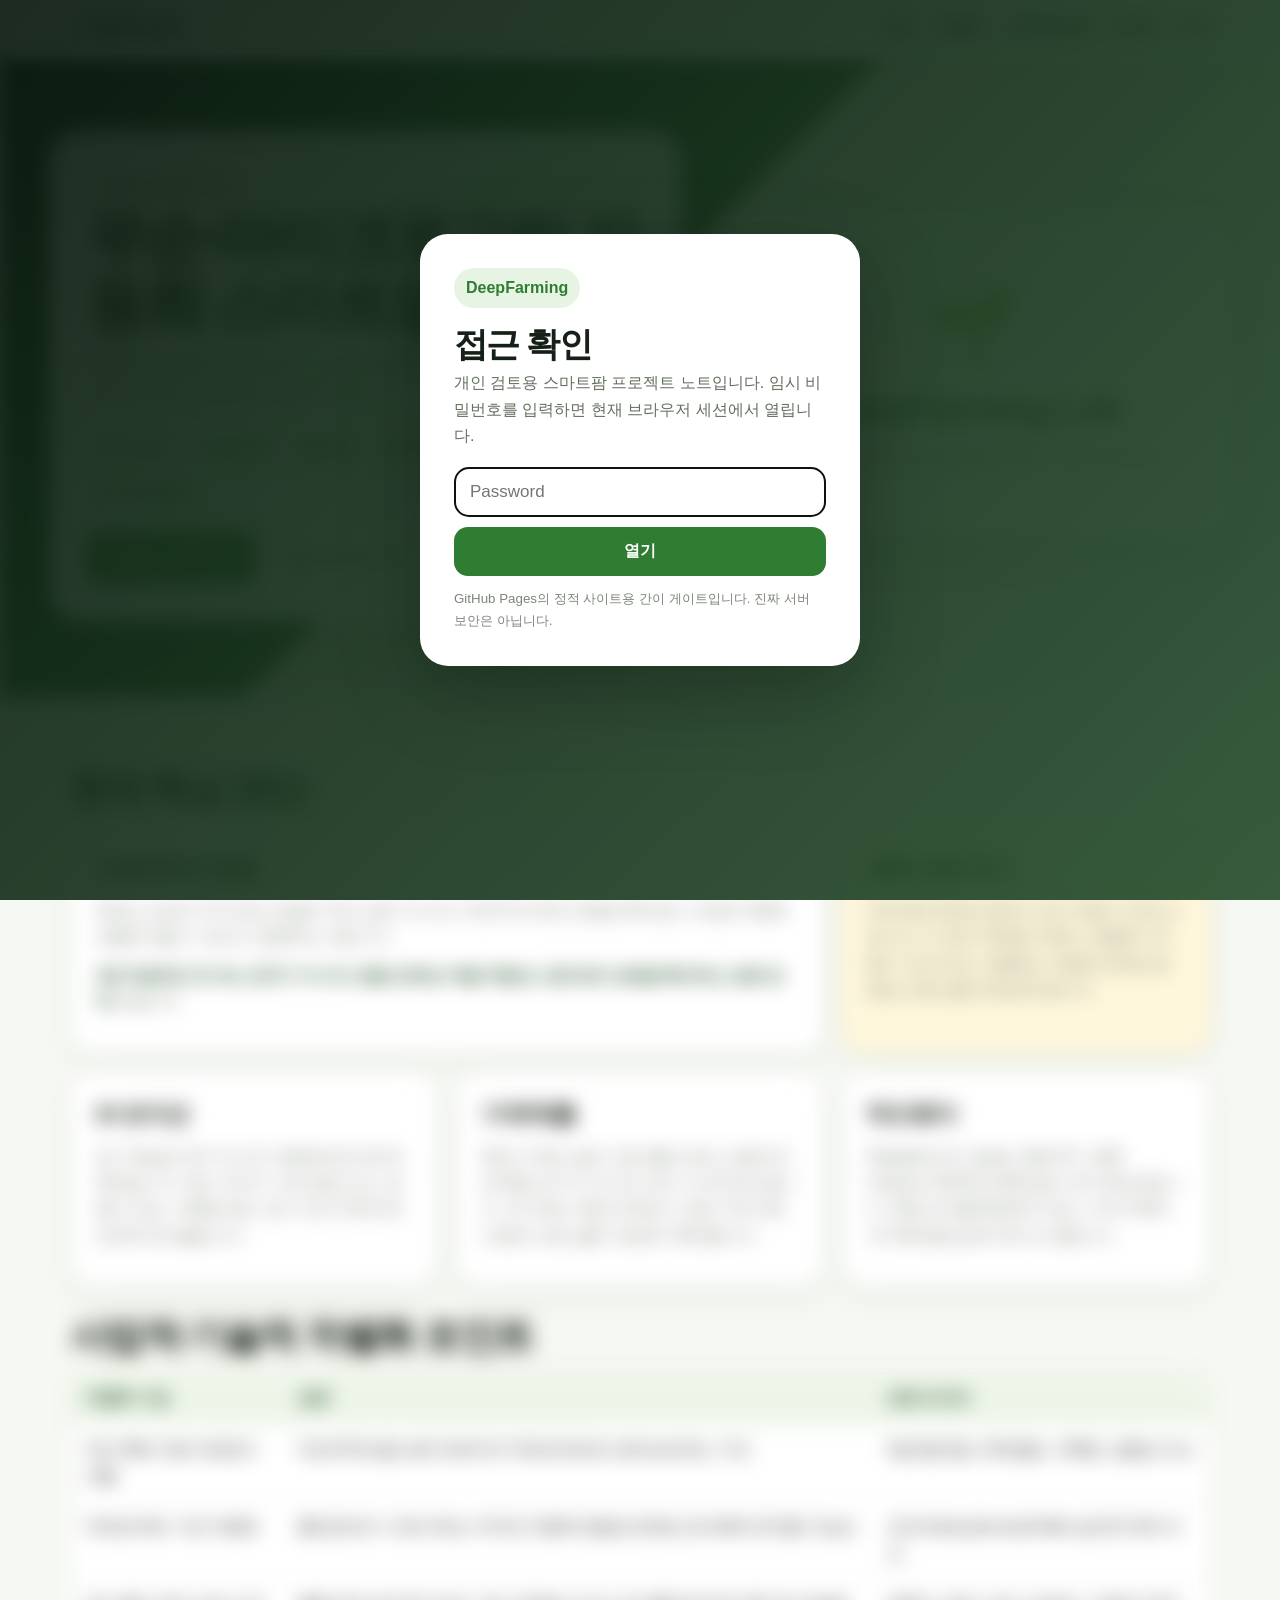
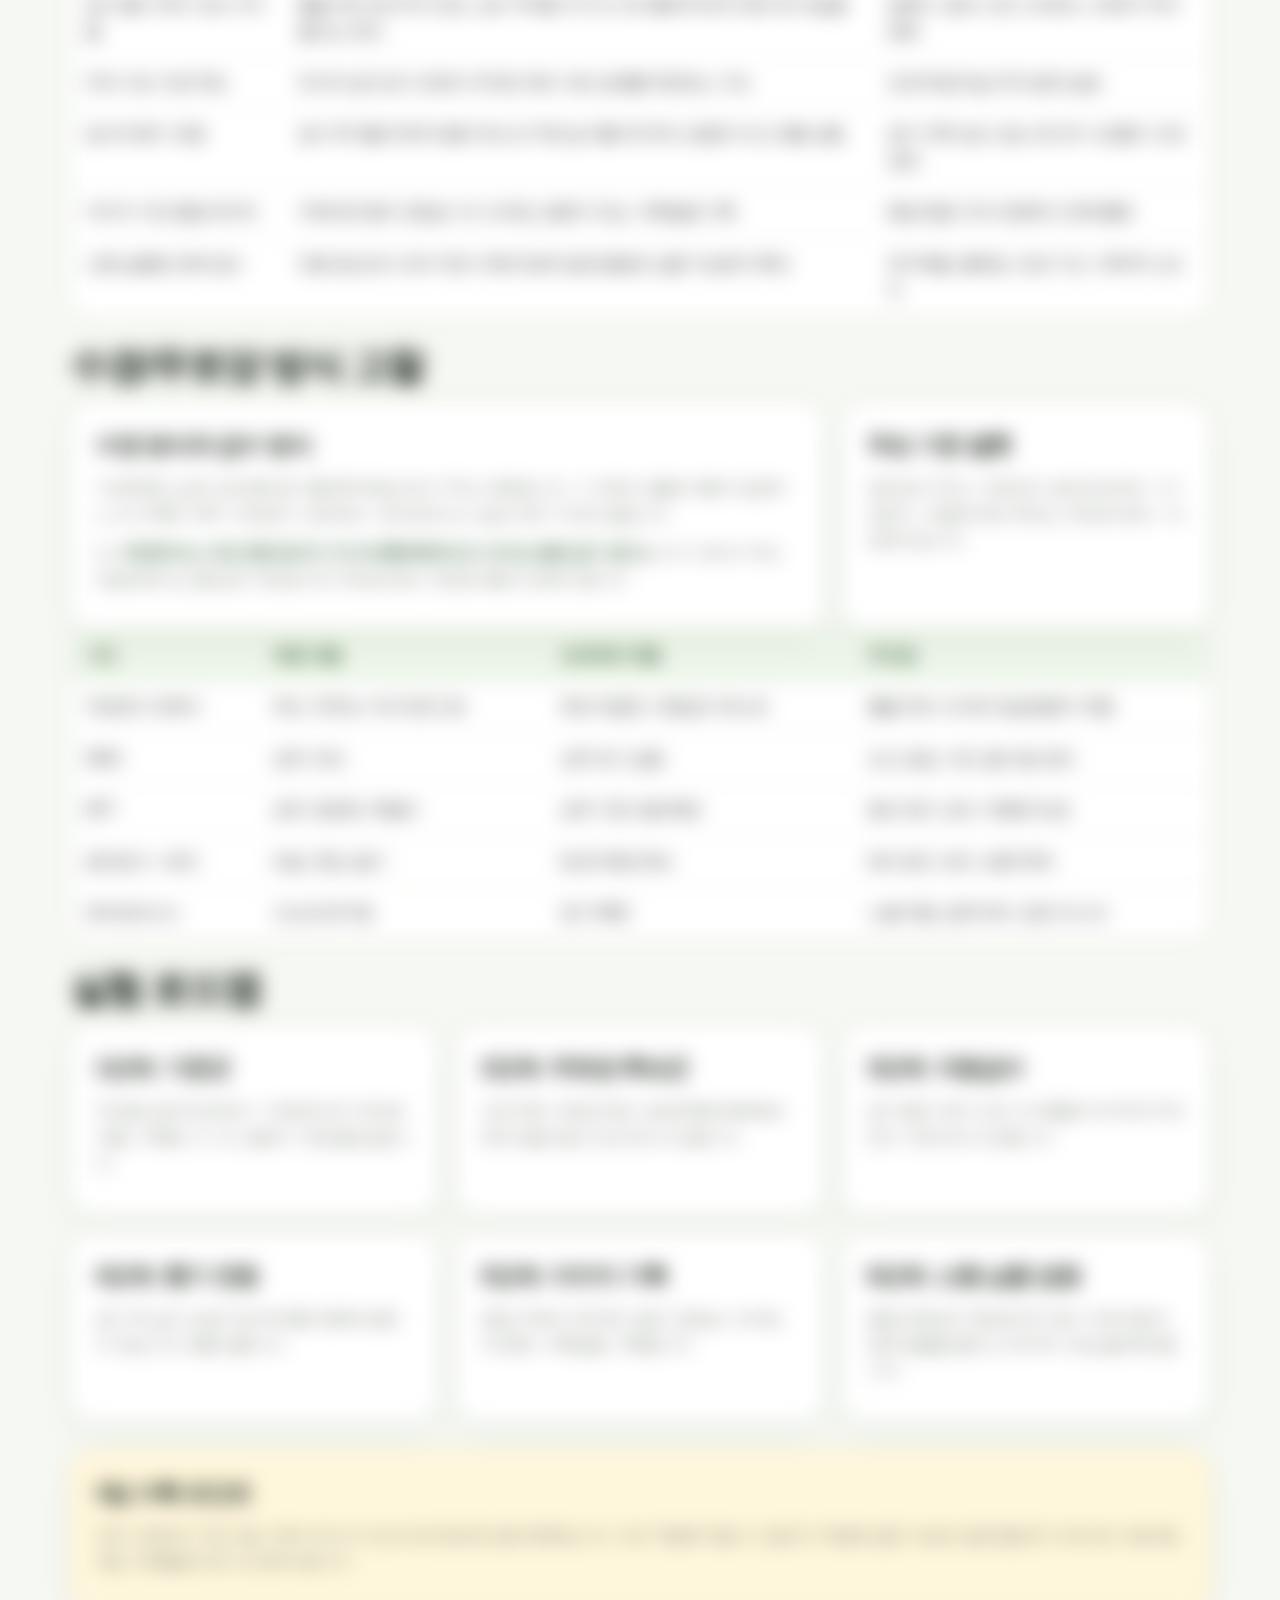
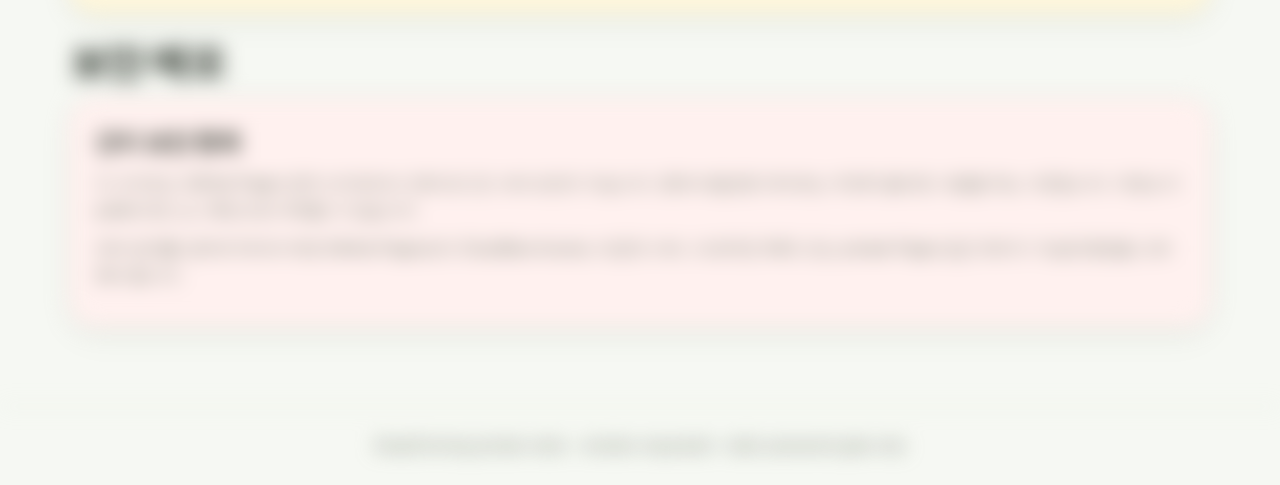
==== index.html @ 8fae346e "Add password protected DeepFarming landing page" ====
<!doctype html>
<html lang="ko">
<head>
  <meta charset="utf-8" />
  <meta name="viewport" content="width=device-width, initial-scale=1" />
  <meta name="robots" content="noindex,nofollow,noarchive" />
  <title>DeepFarming Lab Notes</title>
  <link rel="stylesheet" href="style.css" />
  <script defer src="auth.js"></script>
</head>
<body>
<header>
  <nav class="nav">
    <a class="brand" href="#top">DeepFarming</a>
    <div>
      <a href="#decision">판단</a>
      <a href="#differentiation">차별화</a>
      <a href="#hydroponics">수경/무토양</a>
      <a href="#roadmap">로드맵</a>
      <a href="#security">보안</a>
    </div>
  </nav>
</header>
<section id="top" class="hero">
  <div class="hero-inner">
    <div class="panel">
      <div class="badge">Private working notes</div>
      <h1>무순·마이크로그린 자동화 스마트팜 노트</h1>
      <p class="lead">재배법 자체보다, 반복 생산 가능한 자동화 모듈을 만들 수 있는지 검토하는 개인 프로젝트 정리본입니다.</p>
      <div class="badges">
        <span class="badge">무순 파일럿</span>
        <span class="badge">무토양 매트</span>
        <span class="badge">저면관수</span>
        <span class="badge">센서 기반 자동화</span>
        <span class="badge">AI는 단계적 적용</span>
        <span class="badge">소형 납품 검증</span>
      </div>
      <div class="btn-row">
        <a class="btn" href="#differentiation">차별화 포인트 보기</a>
        <a class="btn secondary" href="#roadmap">실험 로드맵 보기</a>
      </div>
    </div>
    <div class="hero-visual">
      <div>
        <div class="icon">🌱</div>
        <h2>DeepFarming Lab</h2>
        <p>무순 · 마이크로그린 · 자동급수 · 환기 · 이미지 데이터</p>
      </div>
    </div>
  </div>
</section>
<main>
  <section id="decision" class="section">
    <h2>현재 핵심 판단</h2>
    <div class="grid">
      <div class="card wide"><h3>프로젝트의 본질</h3><p>목표는 단순히 마이크로그린을 키우는 법이 아니라, 무순/마이크로그린을 반복 생산 가능한 자동화 모듈로 만들 수 있는지 검증하는 것입니다.</p><p><strong>1평 파일럿은 돈 버는 장치가 아니라, 품질 반복성·작물 적합성·소형 판로 반응을 확인하는 검증 장치</strong>로 봅니다.</p></div>
      <div class="card note"><h3>재배 쉬움 착시</h3><p>YouTube Shorts 등에서 무순 재배가 쉬워 보입니다. 이 경우 재배법 자체는 차별화가 약할 수 있으므로, 차별화는 자동화·반복성·청결성·소형 납품 안정성에 둡니다.</p></div>
      <div class="card"><h3>AI 포지션</h3><p>초기 핵심은 AI가 아니라 자동제어와 데이터 축적입니다. AI는 이미지 기반 생장 비교, 곰팡이 의심, 수확일 판단, 장기 조건 추천으로 단계적으로 붙입니다.</p></div>
      <div class="card"><h3>가격/매출</h3><p>현재 가격은 실제 시장가를 모르는 상태이므로 확정 단가가 아니라 러프 시나리오로 둡니다. 초기에는 대량 도매보다 소형 가게·카페·식당에 소량 납품 가능한지 확인합니다.</p></div>
      <div class="card"><h3>하드웨어</h3><p>Raspberry Pi, Jetson, Mini PC, USB Camera, ESP32-CAM 등은 아직 후보군입니다. 특정 보드를 확정하지 않고 가격·카메라·AI 추론 필요성에 따라 비교합니다.</p></div>
    </div>
  </section>

  <section id="differentiation" class="section">
    <h2>사업적·기술적 차별화 포인트</h2>
    <table class="table">
      <thead><tr><th>차별화 가설</th><th>설명</th><th>검증 포인트</th></tr></thead>
      <tbody>
        <tr><td>무순 특화 자동 저면관수 모듈</td><td>무순/적무순을 표준 트레이와 무토양 매트로 반복 생산하는 구조.</td><td>4일·6일·8일 수확 품질, 수확량, 상품성 비교</td></tr>
        <tr><td>무토양 매트 기반 자동화</td><td>흙/상토보다 수분 버퍼는 작지만 자동화·청결성·반복성·센서화에 유리할 가능성.</td><td>코코·hemp·jute·wood fiber·실리콘 매트 비교</td></tr>
        <tr><td>급수-흡수-배수-건조 사이클</td><td>물을 계속 담가두지 않고, 급수 후 흡수시키고 잔수를 배수한 뒤 환기로 과습을 줄이는 제어.</td><td>곰팡이, 냄새, 건조 스트레스, 트레이 무게 변화</td></tr>
        <tr><td>무게 기반 수분 추정</td><td>타이머 급수보다 트레이 무게로 매트 수분 상태를 추정하는 구조.</td><td>건조/적정/과습 무게 범위 설정</td></tr>
        <tr><td>급수와 환기 연동</td><td>급수 후 팬을 약하게 돌려 캐노피 주변 습기를 제거하고 곰팡이 리스크를 낮춤.</td><td>급수 직후 습도 상승, 팬 세기, 잎/줄기 건조 상태</td></tr>
        <tr><td>이미지 기반 품질 데이터</td><td>카메라로 발아 균일성, 색, 쓰러짐, 곰팡이 의심, 수확일을 기록.</td><td>동일 앵글·거리·조명에서 반복 촬영</td></tr>
        <tr><td>소형 납품용 반복 생산</td><td>대량 생산보다 먼저 작은 카페/식당에 일정 품질로 납품 가능한지 확인.</td><td>재구매율, 클레임, 보관 기간, 수확 후 신선도</td></tr>
      </tbody>
    </table>
  </section>

  <section id="hydroponics" class="section">
    <h2>수경/무토양 방식 고찰</h2>
    <div class="grid">
      <div class="card wide"><h3>수경 방식과 급수 방식</h3><p>수경재배는 넓게 보면 흙 없이 물/양액 중심으로 키우는 재배입니다. 그 안에서 물을 어떻게 공급하느냐가 DWC, NFT, 저면관수, 점적관수, 에어로포닉스 같은 세부 구조로 갈립니다.</p><p>단, <strong>저면관수는 수경 전용 방식이 아니라 흙재배에서도 쓰이는 범용 급수 방식</strong>입니다. 따라서 무순 파일럿에서는 흙/상토 저면관수와 무토양 매트 저면관수를 비교해야 합니다.</p></div>
      <div class="card"><h3>무순 기준 결론</h3><p>당장 잘 키우는 기준군은 상토/코코피트 + 저면관수, 자동화 목표 후보는 무토양 매트 + 저면관수입니다.</p></div>
    </div>
    <table class="table">
      <thead><tr><th>구조</th><th>적합 작물</th><th>프로젝트 역할</th><th>주의점</th></tr></thead>
      <tbody>
        <tr><td>저면관수 트레이</td><td>무순, 적무순, 마이크로그린</td><td>최초 파일럿, 자동급수 테스트</td><td>물을 계속 고이면 과습/곰팡이 위험</td></tr>
        <tr><td>DWC</td><td>상추, 허브</td><td>상추 초기 실험</td><td>산소 공급, 수온, 물 오염 관리</td></tr>
        <tr><td>NFT</td><td>상추, 청경채, 루꼴라</td><td>상추 기준 모델 확장</td><td>펌프 정지, 경사, 막힘에 민감</td></tr>
        <tr><td>점적관수 + 배지</td><td>바질, 깻잎, 딸기</td><td>2단계 확장 후보</td><td>배지 원가, 배수, 염류 축적</td></tr>
        <tr><td>에어로포닉스</td><td>고난도/연구용</td><td>장기 R&D</td><td>노즐 막힘, 압력 제어, 정전 리스크</td></tr>
      </tbody>
    </table>
  </section>

  <section id="roadmap" class="section">
    <h2>실험 로드맵</h2>
    <div class="grid">
      <div class="card"><h3>1단계: 기준군</h3><p>무순을 상토/코코피트 + 저면관수로 키워 발아율, 수확량, 키, 맛, 곰팡이 기준값을 잡습니다.</p></div>
      <div class="card"><h3>2단계: 무토양 후보군</h3><p>코코 매트, hemp 매트, wood fiber/cellulose 매트 등을 같은 조건으로 비교합니다.</p></div>
      <div class="card"><h3>3단계: 자동급수</h3><p>급수-흡수-배수-건조 사이클을 타이머와 무게 센서 기준으로 비교합니다.</p></div>
      <div class="card"><h3>4단계: 환기 연동</h3><p>급수 후 습도 상승과 팬 제어를 연동해 곰팡이·과습 리스크를 낮춥니다.</p></div>
      <div class="card"><h3>5단계: 이미지 기록</h3><p>동일 카메라 위치에서 발아 균일성, 쓰러짐, 색 변화, 수확일을 기록합니다.</p></div>
      <div class="card"><h3>6단계: 소형 납품 검증</h3><p>품질 반복성이 확보된 후 작은 가게/카페/식당에 샘플을 돌리고 재구매 가능성을 확인합니다.</p></div>
    </div>
    <div class="card note section"><h3>4일 수확 포인트</h3><p>외부 사례에서 무순 4일 수확 이야기가 있으므로 중요한 검증 항목입니다. 다만 “4일째 먹을 수 있음”과 “4일째 납품 가능한 상품 품질”은 다르므로, 4일·6일·8일 수확물을 따로 비교해야 합니다.</p></div>
  </section>

  <section id="security" class="section">
    <h2>보안 메모</h2>
    <div class="card danger"><h3>간이 보안 한계</h3><p>이 사이트는 GitHub Pages 정적 사이트라서 진짜 로그인 서버 보안이 아닙니다. 현재 비밀번호 게이트는 우연히 들어온 사람을 막는 수준입니다. 저장소가 public이면 소스 확인으로 우회할 수 있습니다.</p><p>외부 공개를 강하게 막아야 하면 GitHub Pages보다 Cloudflare Access, 비공개 서버, 사내/개인 NAS, 또는 private Pages 접근 제어가 가능한 환경을 고려해야 합니다.</p></div>
  </section>
</main>
<footer>DeepFarming private notes · noindex requested · static password gate only</footer>
</body>
</html>
---- style.css ----
:root{--bg:#f6f8f3;--ink:#172017;--muted:#667264;--green:#2f7d32;--green2:#e8f4e3;--line:#dbe7d7;--card:#fff;--shadow:0 18px 48px rgba(20,45,20,.12)}*{box-sizing:border-box}html{scroll-behavior:smooth}body{margin:0;font-family:-apple-system,BlinkMacSystemFont,'Segoe UI',Roboto,'Noto Sans KR',Arial,sans-serif;background:var(--bg);color:var(--ink);line-height:1.65}.locked body>*:not(.gate){filter:blur(10px);pointer-events:none;user-select:none}.gate{position:fixed;inset:0;z-index:9999;display:grid;place-items:center;background:linear-gradient(135deg,rgba(10,25,15,.92),rgba(38,77,45,.92));padding:24px}.gate-card{width:min(440px,100%);background:white;border-radius:28px;padding:34px;box-shadow:0 24px 80px rgba(0,0,0,.28)}.gate-badge{display:inline-block;background:#e8f4e3;color:#2f7d32;font-weight:900;border-radius:999px;padding:7px 12px}.gate h1{margin:18px 0 8px;font-size:34px;letter-spacing:-.05em}.gate p{color:#63705f;margin:0 0 18px}.gate input{width:100%;border:1px solid #cad8c5;border-radius:14px;padding:14px 15px;font-size:17px}.gate button{width:100%;margin-top:10px;border:0;border-radius:14px;padding:14px 16px;background:#2f7d32;color:#fff;font-weight:900;font-size:16px}.gate small{display:block;color:#7b8678;margin-top:12px}header{position:sticky;top:0;background:rgba(246,248,243,.92);backdrop-filter:blur(14px);border-bottom:1px solid var(--line);z-index:10}.nav{max-width:1180px;margin:0 auto;display:flex;align-items:center;justify-content:space-between;padding:14px 20px}.brand{font-weight:950;letter-spacing:-.04em}.nav a{color:var(--ink);text-decoration:none;font-weight:800;margin-left:16px}.hero{padding:76px 20px;background:linear-gradient(135deg,#102417,#24512d 46%,#e7f1dc 46%,#f6f8f3);}.hero-inner{max-width:1180px;margin:0 auto;display:grid;grid-template-columns:1.1fr .9fr;gap:32px;align-items:center}.panel{background:rgba(255,255,255,.95);border:1px solid rgba(255,255,255,.7);border-radius:30px;padding:36px;box-shadow:var(--shadow)}h1{font-size:clamp(34px,5vw,62px);line-height:1.06;letter-spacing:-.06em;margin:0 0 14px}h2{font-size:clamp(26px,3vw,40px);letter-spacing:-.045em;line-height:1.15;margin:0 0 14px}h3{font-size:23px;letter-spacing:-.035em;margin:0 0 10px}p{margin:0 0 12px;color:var(--muted)}.lead{font-size:18px}.badges{display:flex;flex-wrap:wrap;gap:8px;margin-top:18px}.badge{background:#eef6ea;border:1px solid var(--line);border-radius:999px;padding:7px 11px;color:#315b36;font-weight:900;font-size:13px}.hero-visual{min-height:320px;border-radius:30px;border:8px solid rgba(255,255,255,.72);box-shadow:var(--shadow);background:linear-gradient(135deg,#edf7ea,#fff);display:grid;place-items:center;text-align:center;color:#315b36;padding:30px}.hero-visual .icon{font-size:72px}.btn-row{display:flex;gap:10px;flex-wrap:wrap;margin-top:20px}.btn{display:inline-flex;align-items:center;justify-content:center;background:#2f7d32;color:#fff;text-decoration:none;border-radius:14px;padding:12px 16px;font-weight:900}.btn.secondary{background:#fff;color:#2f7d32;border:1px solid #bad2b3}main{max-width:1180px;margin:0 auto;padding:42px 20px 80px}.grid{display:grid;grid-template-columns:repeat(3,minmax(0,1fr));gap:18px}.card{background:var(--card);border:1px solid var(--line);border-radius:24px;padding:24px;box-shadow:0 10px 28px rgba(20,45,20,.06)}.card strong{color:#315b36}.wide{grid-column:span 2}.note{background:#fff7dc;border-color:#ecd585}.danger{background:#fff1ef;border-color:#efcac5}.section{margin-top:28px}.table{width:100%;border-collapse:separate;border-spacing:0;overflow:hidden;border-radius:18px;border:1px solid var(--line);background:white}.table th,.table td{padding:12px 14px;border-bottom:1px solid var(--line);vertical-align:top;text-align:left}.table th{background:#edf5e9;color:#315b36}.table tr:last-child td{border-bottom:0}footer{border-top:1px solid var(--line);padding:26px 20px;text-align:center;color:#778173}@media(max-width:850px){.hero-inner,.grid{grid-template-columns:1fr}.wide{grid-column:auto}.nav{align-items:flex-start;gap:8px;flex-direction:column}.nav a{margin:0 12px 0 0}.hero{padding:40px 16px}.panel{padding:24px}}
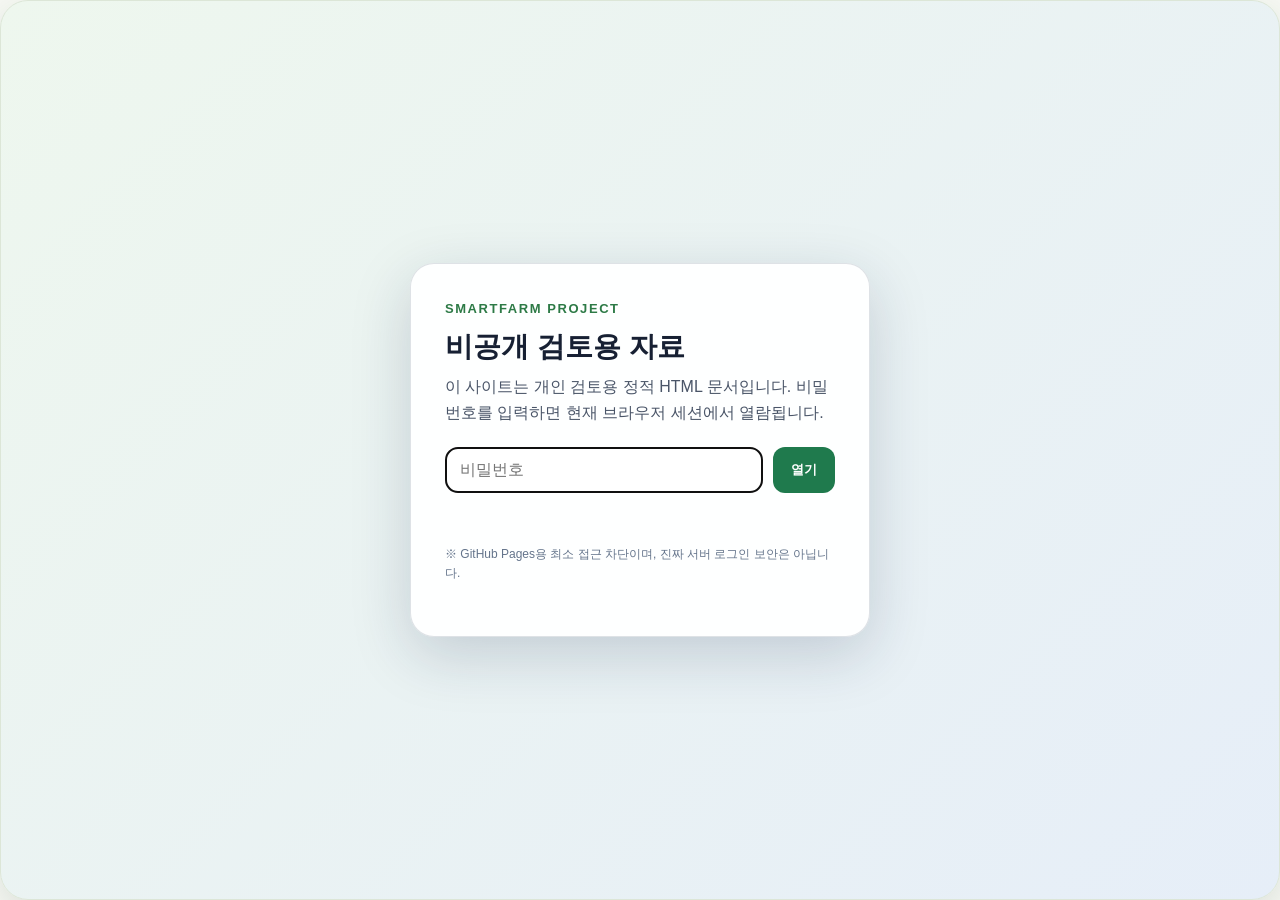
==== commit e0750bce: "Restore original multipage index" ====
--- a/index.html
+++ b/index.html
@@ -1,118 +1,67 @@
-<!doctype html>
+<!DOCTYPE html>
+
 <html lang="ko">
 <head>
-  <meta charset="utf-8" />
-  <meta name="viewport" content="width=device-width, initial-scale=1" />
-  <meta name="robots" content="noindex,nofollow,noarchive" />
-  <title>DeepFarming Lab Notes</title>
-  <link rel="stylesheet" href="style.css" />
-  <script defer src="auth.js"></script>
+<meta charset="utf-8"/>
+<meta content="width=device-width, initial-scale=1" name="viewport"/>
+<title>홈 · 스마트팜 시스템 개발 프로젝트</title>
+<link href="style.css" rel="stylesheet"/>
+
+<meta name="robots" content="noindex,nofollow,noarchive,noimageindex"/>
+<meta name="googlebot" content="noindex,nofollow,noarchive,noimageindex"/>
+<script>document.documentElement.setAttribute('data-auth-pending','1');</script>
+<style>
+html[data-auth-pending="1"] body > :not(#authGate){display:none!important;}
+#authGate{min-height:100vh;display:flex;align-items:center;justify-content:center;padding:24px;background:linear-gradient(135deg,#eef7ee,#e6eef8);font-family:-apple-system,BlinkMacSystemFont,"Segoe UI",sans-serif;color:#172033;}
+#authGate .auth-panel{width:min(460px,100%);background:rgba(255,255,255,.94);border:1px solid rgba(30,50,80,.14);border-radius:24px;box-shadow:0 18px 60px rgba(20,40,70,.18);padding:34px;}
+#authGate .auth-kicker{font-size:13px;font-weight:800;letter-spacing:.12em;text-transform:uppercase;color:#2d7a46;margin-bottom:10px;}
+#authGate h1{font-size:28px;line-height:1.25;margin:0 0 10px;}
+#authGate p{line-height:1.65;margin:0 0 18px;color:#4a5568;}
+#authGate form{display:flex;gap:10px;margin:20px 0 10px;}
+#authGate input{flex:1;min-width:0;padding:13px 14px;border-radius:12px;border:1px solid #cbd5e1;font-size:16px;}
+#authGate button{padding:13px 18px;border:0;border-radius:12px;background:#1f7a4d;color:white;font-weight:800;cursor:pointer;}
+#authGate .auth-message{min-height:24px;color:#b42318;font-weight:700;margin:6px 0 0;}
+#authGate .auth-note{font-size:12px;color:#64748b;margin-top:18px;}
+@media(max-width:520px){#authGate form{flex-direction:column;}#authGate .auth-panel{padding:26px 20px;}}
+</style>
+<script defer src="auth.js"></script>
 </head>
 <body>
-<header>
-  <nav class="nav">
-    <a class="brand" href="#top">DeepFarming</a>
-    <div>
-      <a href="#decision">판단</a>
-      <a href="#differentiation">차별화</a>
-      <a href="#hydroponics">수경/무토양</a>
-      <a href="#roadmap">로드맵</a>
-      <a href="#security">보안</a>
-    </div>
-  </nav>
-</header>
-<section id="top" class="hero">
-  <div class="hero-inner">
-    <div class="panel">
-      <div class="badge">Private working notes</div>
-      <h1>무순·마이크로그린 자동화 스마트팜 노트</h1>
-      <p class="lead">재배법 자체보다, 반복 생산 가능한 자동화 모듈을 만들 수 있는지 검토하는 개인 프로젝트 정리본입니다.</p>
-      <div class="badges">
-        <span class="badge">무순 파일럿</span>
-        <span class="badge">무토양 매트</span>
-        <span class="badge">저면관수</span>
-        <span class="badge">센서 기반 자동화</span>
-        <span class="badge">AI는 단계적 적용</span>
-        <span class="badge">소형 납품 검증</span>
-      </div>
-      <div class="btn-row">
-        <a class="btn" href="#differentiation">차별화 포인트 보기</a>
-        <a class="btn secondary" href="#roadmap">실험 로드맵 보기</a>
-      </div>
-    </div>
-    <div class="hero-visual">
-      <div>
-        <div class="icon">🌱</div>
-        <h2>DeepFarming Lab</h2>
-        <p>무순 · 마이크로그린 · 자동급수 · 환기 · 이미지 데이터</p>
-      </div>
+<header class="site-header"><nav class="nav-inner"><a class="brand" href="index.html"><span>Smartfarm</span> Project</a><a class="nav-link" href="overview.html">프로젝트 개요</a><a class="nav-link" href="decision.html">AI 필요성/사업 판단</a><a class="nav-link" href="differentiation.html">차별화 포인트</a><a class="nav-link" href="methods.html">스마트팜 농법 카테고리</a><a class="nav-link" href="hydroponics.html">수경재배 전략</a><a class="nav-link" href="crops.html">작물 카테고리 DB</a><a class="nav-link" href="hardware.html">하드웨어 카테고리 DB</a><a class="nav-link" href="data-ai.html">데이터/AI 전략</a><a class="nav-link" href="roadmap.html">실행 로드맵</a><a class="nav-link" href="cautions.html">상충·주의 포인트</a><a class="nav-link" href="archive.html">상세 아카이브</a></nav></header>
+<div class="hero">
+<div class="hero-card">
+<div class="kicker">Static Multi-page Web Archive</div>
+<h1>1인 부업형 수경 스마트팜 시스템 개발</h1>
+<p class="lead">기존 PPT 내용을 한 페이지에 길게 쌓지 않고, 카테고리별 페이지로 나눈 웹페이지 버전. 이번 업데이트에서는 AI 필요성/사업 판단에 더해, 가격/판로·하드웨어 후보·수경 적합성 표현을 현실화했고, 무순/마이크로그린 자동화의 사업적·기술적 차별화 포인트를 별도 항목으로 분리했다.</p>
+<div class="badges"><span class="badge">자료 축약 최소화</span><span class="badge">카테고리별 분리</span><span class="badge">상세 아카이브 보존</span><span class="badge">작물·하드웨어 DB 확장 가능</span><span class="badge">AI 필요성 판단 추가</span><span class="badge">가격/판로 러프 가정</span><span class="badge">하드웨어 후보 미확정</span><span class="badge">무순 자동화 차별화</span></div>
+<div class="btn-row" style="margin-top:22px"><a class="btn" href="overview.html">프로젝트 개요부터 보기</a><a class="btn secondary" href="archive.html">상세 아카이브 보기</a></div>
+</div>
+<div class="hero-placeholder" aria-label="스마트팜 프로젝트 이미지 대체 영역">
+  <div class="hero-placeholder-icon">🌱</div>
+  <strong>DeepFarming Lab Notes</strong>
+  <span>무순 · 마이크로그린 · 자동화 설계</span>
+</div>
+</div>
+<main>
+<div class="page-title">
+<div class="kicker">Category Index</div>
+<h1>카테고리별로 나눠 보는 스마트팜 프로젝트</h1>
+<p>홈은 길게 스크롤하지 않고, 아래 카드에서 필요한 분야로 이동하는 구조다. 먼저 AI 필요성/사업 판단을 보고, 그 다음 농법·수경재배·작물·하드웨어·데이터 전략으로 들어가면 된다.</p>
+</div>
+<div class="category-grid"><a class="category-card" href="overview.html"><div class="icon">🧭</div><h3>프로젝트 개요</h3><p>내 현재 상황, 목표, 제약조건, 왜 스마트팜을 보는지 정리</p><span class="go">열기 →</span></a><a class="category-card" href="decision.html"><div class="icon">🤔</div><h3>AI 필요성/사업 판단</h3><p>이 일을 해야 하는지, AI가 언제 필요한지, 소형 테스트와 대규모 목표를 분리해 판단</p><span class="go">열기 →</span></a><a class="category-card" href="differentiation.html"><div class="icon">🧩</div><h3>사업적·기술적 차별화 포인트</h3><p>무순/마이크로그린 자동화에서 일부러 남길 설계 과제와 검증 가설 정리</p><span class="go">열기 →</span></a><a class="category-card" href="methods.html"><div class="icon">🧱</div><h3>스마트팜 농법 카테고리</h3><p>토경, 배지, 수경, 수직농장, 에어로포닉스, 아쿠아포닉스 비교</p><span class="go">열기 →</span></a><a class="category-card" href="hydroponics.html"><div class="icon">💧</div><h3>수경재배 전략</h3><p>왜 수경재배가 전자·센서·제어·AI와 잘 맞는지, 수경 방식별 특징</p><span class="go">열기 →</span></a><a class="category-card" href="crops.html"><div class="icon">🌿</div><h3>작물 카테고리 DB</h3><p>마이크로그린, 상추, 청경채, 루꼴라, 바질, 깻잎 등 후보 관리</p><span class="go">열기 →</span></a><a class="category-card" href="hardware.html"><div class="icon">⚙️</div><h3>하드웨어 카테고리 DB</h3><p>카메라, 센서, LED, 펌프, 전원, 안전, AI 연산 후보</p><span class="go">열기 →</span></a><a class="category-card" href="data-ai.html"><div class="icon">🧠</div><h3>데이터/AI 전략</h3><p>Batch ID, 이미지 데이터, 수확무게 라벨, 작물별 모델 분리 전략</p><span class="go">열기 →</span></a><a class="category-card" href="roadmap.html"><div class="icon">🗺️</div><h3>실행 로드맵</h3><p>현재~가을, 겨울 LED 전환, 내년 데이터 기반 고도화 단계</p><span class="go">열기 →</span></a><a class="category-card" href="cautions.html"><div class="icon">⚠️</div><h3>상충·주의 포인트</h3><p>마이크로그린 위치, 센서 과투자, 햇빛 데이터, Jetson 과투자 등 리스크</p><span class="go">열기 →</span></a><a class="category-card" href="archive.html"><div class="icon">📚</div><h3>상세 슬라이드 아카이브</h3><p>기존 PPT 48장 텍스트를 전체 보존한 원문형 아카이브.</p><span class="go">열기 →</span></a></div>
+<section id="latest-reality-update" style="margin-top:28px">
+  <div class="section-head"><div class="kicker">Latest Update</div><h2>이번 현실화 업데이트의 기준</h2><p>오늘 논의한 내용은 새 페이지를 단순 추가하지 않고, 각 카테고리의 판단 기준으로 흩어 반영했다.</p></div>
+  <div class="section-body">
+    <div class="grid two">
+      <div class="card"><h3>가격/매출</h3><p>실제 단가를 아직 모르므로 확정 수익표가 아니라 <b>소형 가게 소량 납품을 가정한 러프 시나리오</b>로 낮춰 표기한다. 1평은 수익보다 반복 품질과 판로 반응 검증이 우선이다.</p></div>
+      <div class="card"><h3>하드웨어</h3><p>Raspberry Pi, Jetson, Mini PC, 스마트폰/USB 카메라는 모두 후보군이다. 특정 보드는 아직 확정하지 않고, 촬영 표준화와 데이터 구조를 먼저 본다.</p></div>
+      <div class="card"><h3>AI/딥러닝</h3><p>기존 AI 판단 자료를 유지하되, 초기에는 룰 기반 자동화·데이터 기록·이미지 지표 추출부터 시작한다. 딥러닝 시점은 데이터 품질과 규모에 따라 달라진다.</p></div>
+      <div class="card"><h3>수경 적합성</h3><p>마이크로그린은 NFT/DWC 기준 수경 작물이라기보다 <b>저면관수·트레이 자동화·단기 반복 실험</b>에 강한 작물로 재정의한다.</p></div>
     </div>
   </div>
 </section>
-<main>
-  <section id="decision" class="section">
-    <h2>현재 핵심 판단</h2>
-    <div class="grid">
-      <div class="card wide"><h3>프로젝트의 본질</h3><p>목표는 단순히 마이크로그린을 키우는 법이 아니라, 무순/마이크로그린을 반복 생산 가능한 자동화 모듈로 만들 수 있는지 검증하는 것입니다.</p><p><strong>1평 파일럿은 돈 버는 장치가 아니라, 품질 반복성·작물 적합성·소형 판로 반응을 확인하는 검증 장치</strong>로 봅니다.</p></div>
-      <div class="card note"><h3>재배 쉬움 착시</h3><p>YouTube Shorts 등에서 무순 재배가 쉬워 보입니다. 이 경우 재배법 자체는 차별화가 약할 수 있으므로, 차별화는 자동화·반복성·청결성·소형 납품 안정성에 둡니다.</p></div>
-      <div class="card"><h3>AI 포지션</h3><p>초기 핵심은 AI가 아니라 자동제어와 데이터 축적입니다. AI는 이미지 기반 생장 비교, 곰팡이 의심, 수확일 판단, 장기 조건 추천으로 단계적으로 붙입니다.</p></div>
-      <div class="card"><h3>가격/매출</h3><p>현재 가격은 실제 시장가를 모르는 상태이므로 확정 단가가 아니라 러프 시나리오로 둡니다. 초기에는 대량 도매보다 소형 가게·카페·식당에 소량 납품 가능한지 확인합니다.</p></div>
-      <div class="card"><h3>하드웨어</h3><p>Raspberry Pi, Jetson, Mini PC, USB Camera, ESP32-CAM 등은 아직 후보군입니다. 특정 보드를 확정하지 않고 가격·카메라·AI 추론 필요성에 따라 비교합니다.</p></div>
-    </div>
-  </section>
-
-  <section id="differentiation" class="section">
-    <h2>사업적·기술적 차별화 포인트</h2>
-    <table class="table">
-      <thead><tr><th>차별화 가설</th><th>설명</th><th>검증 포인트</th></tr></thead>
-      <tbody>
-        <tr><td>무순 특화 자동 저면관수 모듈</td><td>무순/적무순을 표준 트레이와 무토양 매트로 반복 생산하는 구조.</td><td>4일·6일·8일 수확 품질, 수확량, 상품성 비교</td></tr>
-        <tr><td>무토양 매트 기반 자동화</td><td>흙/상토보다 수분 버퍼는 작지만 자동화·청결성·반복성·센서화에 유리할 가능성.</td><td>코코·hemp·jute·wood fiber·실리콘 매트 비교</td></tr>
-        <tr><td>급수-흡수-배수-건조 사이클</td><td>물을 계속 담가두지 않고, 급수 후 흡수시키고 잔수를 배수한 뒤 환기로 과습을 줄이는 제어.</td><td>곰팡이, 냄새, 건조 스트레스, 트레이 무게 변화</td></tr>
-        <tr><td>무게 기반 수분 추정</td><td>타이머 급수보다 트레이 무게로 매트 수분 상태를 추정하는 구조.</td><td>건조/적정/과습 무게 범위 설정</td></tr>
-        <tr><td>급수와 환기 연동</td><td>급수 후 팬을 약하게 돌려 캐노피 주변 습기를 제거하고 곰팡이 리스크를 낮춤.</td><td>급수 직후 습도 상승, 팬 세기, 잎/줄기 건조 상태</td></tr>
-        <tr><td>이미지 기반 품질 데이터</td><td>카메라로 발아 균일성, 색, 쓰러짐, 곰팡이 의심, 수확일을 기록.</td><td>동일 앵글·거리·조명에서 반복 촬영</td></tr>
-        <tr><td>소형 납품용 반복 생산</td><td>대량 생산보다 먼저 작은 카페/식당에 일정 품질로 납품 가능한지 확인.</td><td>재구매율, 클레임, 보관 기간, 수확 후 신선도</td></tr>
-      </tbody>
-    </table>
-  </section>
-
-  <section id="hydroponics" class="section">
-    <h2>수경/무토양 방식 고찰</h2>
-    <div class="grid">
-      <div class="card wide"><h3>수경 방식과 급수 방식</h3><p>수경재배는 넓게 보면 흙 없이 물/양액 중심으로 키우는 재배입니다. 그 안에서 물을 어떻게 공급하느냐가 DWC, NFT, 저면관수, 점적관수, 에어로포닉스 같은 세부 구조로 갈립니다.</p><p>단, <strong>저면관수는 수경 전용 방식이 아니라 흙재배에서도 쓰이는 범용 급수 방식</strong>입니다. 따라서 무순 파일럿에서는 흙/상토 저면관수와 무토양 매트 저면관수를 비교해야 합니다.</p></div>
-      <div class="card"><h3>무순 기준 결론</h3><p>당장 잘 키우는 기준군은 상토/코코피트 + 저면관수, 자동화 목표 후보는 무토양 매트 + 저면관수입니다.</p></div>
-    </div>
-    <table class="table">
-      <thead><tr><th>구조</th><th>적합 작물</th><th>프로젝트 역할</th><th>주의점</th></tr></thead>
-      <tbody>
-        <tr><td>저면관수 트레이</td><td>무순, 적무순, 마이크로그린</td><td>최초 파일럿, 자동급수 테스트</td><td>물을 계속 고이면 과습/곰팡이 위험</td></tr>
-        <tr><td>DWC</td><td>상추, 허브</td><td>상추 초기 실험</td><td>산소 공급, 수온, 물 오염 관리</td></tr>
-        <tr><td>NFT</td><td>상추, 청경채, 루꼴라</td><td>상추 기준 모델 확장</td><td>펌프 정지, 경사, 막힘에 민감</td></tr>
-        <tr><td>점적관수 + 배지</td><td>바질, 깻잎, 딸기</td><td>2단계 확장 후보</td><td>배지 원가, 배수, 염류 축적</td></tr>
-        <tr><td>에어로포닉스</td><td>고난도/연구용</td><td>장기 R&D</td><td>노즐 막힘, 압력 제어, 정전 리스크</td></tr>
-      </tbody>
-    </table>
-  </section>
-
-  <section id="roadmap" class="section">
-    <h2>실험 로드맵</h2>
-    <div class="grid">
-      <div class="card"><h3>1단계: 기준군</h3><p>무순을 상토/코코피트 + 저면관수로 키워 발아율, 수확량, 키, 맛, 곰팡이 기준값을 잡습니다.</p></div>
-      <div class="card"><h3>2단계: 무토양 후보군</h3><p>코코 매트, hemp 매트, wood fiber/cellulose 매트 등을 같은 조건으로 비교합니다.</p></div>
-      <div class="card"><h3>3단계: 자동급수</h3><p>급수-흡수-배수-건조 사이클을 타이머와 무게 센서 기준으로 비교합니다.</p></div>
-      <div class="card"><h3>4단계: 환기 연동</h3><p>급수 후 습도 상승과 팬 제어를 연동해 곰팡이·과습 리스크를 낮춥니다.</p></div>
-      <div class="card"><h3>5단계: 이미지 기록</h3><p>동일 카메라 위치에서 발아 균일성, 쓰러짐, 색 변화, 수확일을 기록합니다.</p></div>
-      <div class="card"><h3>6단계: 소형 납품 검증</h3><p>품질 반복성이 확보된 후 작은 가게/카페/식당에 샘플을 돌리고 재구매 가능성을 확인합니다.</p></div>
-    </div>
-    <div class="card note section"><h3>4일 수확 포인트</h3><p>외부 사례에서 무순 4일 수확 이야기가 있으므로 중요한 검증 항목입니다. 다만 “4일째 먹을 수 있음”과 “4일째 납품 가능한 상품 품질”은 다르므로, 4일·6일·8일 수확물을 따로 비교해야 합니다.</p></div>
-  </section>
-
-  <section id="security" class="section">
-    <h2>보안 메모</h2>
-    <div class="card danger"><h3>간이 보안 한계</h3><p>이 사이트는 GitHub Pages 정적 사이트라서 진짜 로그인 서버 보안이 아닙니다. 현재 비밀번호 게이트는 우연히 들어온 사람을 막는 수준입니다. 저장소가 public이면 소스 확인으로 우회할 수 있습니다.</p><p>외부 공개를 강하게 막아야 하면 GitHub Pages보다 Cloudflare Access, 비공개 서버, 사내/개인 NAS, 또는 private Pages 접근 제어가 가능한 환경을 고려해야 합니다.</p></div>
-  </section>
+<section style="margin-top:28px"><div class="section-head"><div class="kicker">Structure</div><h2>이번 버전의 구조</h2><p>자료를 새로 축약한 것이 아니라, 기존 웹페이지의 메인 섹션과 상세 슬라이드 아카이브를 페이지 단위로 나눴다.</p></div><div class="section-body"><div class="table-wrap"><table><thead><tr><th>구분</th><th>이전 버전</th><th>이번 버전</th></tr></thead><tbody><tr><td>탐색 방식</td><td>한 페이지 장문 스크롤</td><td>홈에서 카테고리별 페이지로 이동</td></tr><tr><td>상세 내용</td><td>하단에 48장 아카이브 일괄 배치</td><td>각 카테고리 페이지에 관련 상세 슬라이드 배치 + 전체 아카이브 별도 보존</td></tr><tr><td>추가 업데이트</td><td>한 페이지가 계속 길어짐</td><td>작물/하드웨어/AI 등 해당 페이지에 계속 누적 가능</td></tr></tbody></table></div></div></section>
 </main>
-<footer>DeepFarming private notes · noindex requested · static password gate only</footer>
+<footer class="footer"><div class="footer-inner"><span>스마트팜 시스템 개발 프로젝트 · 멀티페이지 버전</span><span>카테고리별 HTML 분리 · 상세자료 보존</span></div></footer>
 </body>
-</html>
+</html>
--- a/style.css
+++ b/style.css
@@ -1 +1,43 @@
-:root{--bg:#f6f8f3;--ink:#172017;--muted:#667264;--green:#2f7d32;--green2:#e8f4e3;--line:#dbe7d7;--card:#fff;--shadow:0 18px 48px rgba(20,45,20,.12)}*{box-sizing:border-box}html{scroll-behavior:smooth}body{margin:0;font-family:-apple-system,BlinkMacSystemFont,'Segoe UI',Roboto,'Noto Sans KR',Arial,sans-serif;background:var(--bg);color:var(--ink);line-height:1.65}.locked body>*:not(.gate){filter:blur(10px);pointer-events:none;user-select:none}.gate{position:fixed;inset:0;z-index:9999;display:grid;place-items:center;background:linear-gradient(135deg,rgba(10,25,15,.92),rgba(38,77,45,.92));padding:24px}.gate-card{width:min(440px,100%);background:white;border-radius:28px;padding:34px;box-shadow:0 24px 80px rgba(0,0,0,.28)}.gate-badge{display:inline-block;background:#e8f4e3;color:#2f7d32;font-weight:900;border-radius:999px;padding:7px 12px}.gate h1{margin:18px 0 8px;font-size:34px;letter-spacing:-.05em}.gate p{color:#63705f;margin:0 0 18px}.gate input{width:100%;border:1px solid #cad8c5;border-radius:14px;padding:14px 15px;font-size:17px}.gate button{width:100%;margin-top:10px;border:0;border-radius:14px;padding:14px 16px;background:#2f7d32;color:#fff;font-weight:900;font-size:16px}.gate small{display:block;color:#7b8678;margin-top:12px}header{position:sticky;top:0;background:rgba(246,248,243,.92);backdrop-filter:blur(14px);border-bottom:1px solid var(--line);z-index:10}.nav{max-width:1180px;margin:0 auto;display:flex;align-items:center;justify-content:space-between;padding:14px 20px}.brand{font-weight:950;letter-spacing:-.04em}.nav a{color:var(--ink);text-decoration:none;font-weight:800;margin-left:16px}.hero{padding:76px 20px;background:linear-gradient(135deg,#102417,#24512d 46%,#e7f1dc 46%,#f6f8f3);}.hero-inner{max-width:1180px;margin:0 auto;display:grid;grid-template-columns:1.1fr .9fr;gap:32px;align-items:center}.panel{background:rgba(255,255,255,.95);border:1px solid rgba(255,255,255,.7);border-radius:30px;padding:36px;box-shadow:var(--shadow)}h1{font-size:clamp(34px,5vw,62px);line-height:1.06;letter-spacing:-.06em;margin:0 0 14px}h2{font-size:clamp(26px,3vw,40px);letter-spacing:-.045em;line-height:1.15;margin:0 0 14px}h3{font-size:23px;letter-spacing:-.035em;margin:0 0 10px}p{margin:0 0 12px;color:var(--muted)}.lead{font-size:18px}.badges{display:flex;flex-wrap:wrap;gap:8px;margin-top:18px}.badge{background:#eef6ea;border:1px solid var(--line);border-radius:999px;padding:7px 11px;color:#315b36;font-weight:900;font-size:13px}.hero-visual{min-height:320px;border-radius:30px;border:8px solid rgba(255,255,255,.72);box-shadow:var(--shadow);background:linear-gradient(135deg,#edf7ea,#fff);display:grid;place-items:center;text-align:center;color:#315b36;padding:30px}.hero-visual .icon{font-size:72px}.btn-row{display:flex;gap:10px;flex-wrap:wrap;margin-top:20px}.btn{display:inline-flex;align-items:center;justify-content:center;background:#2f7d32;color:#fff;text-decoration:none;border-radius:14px;padding:12px 16px;font-weight:900}.btn.secondary{background:#fff;color:#2f7d32;border:1px solid #bad2b3}main{max-width:1180px;margin:0 auto;padding:42px 20px 80px}.grid{display:grid;grid-template-columns:repeat(3,minmax(0,1fr));gap:18px}.card{background:var(--card);border:1px solid var(--line);border-radius:24px;padding:24px;box-shadow:0 10px 28px rgba(20,45,20,.06)}.card strong{color:#315b36}.wide{grid-column:span 2}.note{background:#fff7dc;border-color:#ecd585}.danger{background:#fff1ef;border-color:#efcac5}.section{margin-top:28px}.table{width:100%;border-collapse:separate;border-spacing:0;overflow:hidden;border-radius:18px;border:1px solid var(--line);background:white}.table th,.table td{padding:12px 14px;border-bottom:1px solid var(--line);vertical-align:top;text-align:left}.table th{background:#edf5e9;color:#315b36}.table tr:last-child td{border-bottom:0}footer{border-top:1px solid var(--line);padding:26px 20px;text-align:center;color:#778173}@media(max-width:850px){.hero-inner,.grid{grid-template-columns:1fr}.wide{grid-column:auto}.nav{align-items:flex-start;gap:8px;flex-direction:column}.nav a{margin:0 12px 0 0}.hero{padding:40px 16px}.panel{padding:24px}}+
+:root {
+  --bg:#f6f8f3; --paper:#fff; --ink:#1e2a22; --muted:#68766b; --green:#2e7d32; --green2:#0f5c3b; --lime:#e6f2dc; --line:#dce6d7; --amber:#e4a11b; --blue:#2c5f8a; --shadow:0 12px 34px rgba(31,58,38,.12);
+}
+*{box-sizing:border-box} html{scroll-behavior:smooth} body{margin:0;font-family:-apple-system,BlinkMacSystemFont,'Segoe UI','Noto Sans KR','Apple SD Gothic Neo',Arial,sans-serif;background:var(--bg);color:var(--ink);line-height:1.62} a{color:var(--green2);text-decoration:none}a:hover{text-decoration:underline}
+.site-header{position:sticky;top:0;z-index:50;background:rgba(255,255,255,.93);backdrop-filter:blur(16px);border-bottom:1px solid var(--line)}
+.nav-inner{display:flex;align-items:center;gap:10px;overflow-x:auto;padding:10px clamp(16px,5vw,70px)}.brand{font-weight:900;color:var(--ink);white-space:nowrap;margin-right:8px}.brand span{color:var(--green)}
+.nav-inner a.nav-link{white-space:nowrap;padding:8px 12px;border-radius:999px;font-weight:800;font-size:13px;color:#31523a}.nav-inner a.nav-link.active,.nav-inner a.nav-link:hover{background:var(--lime);text-decoration:none;color:var(--green2)}
+.hero{display:grid;grid-template-columns:1.05fr .95fr;gap:34px;align-items:center;min-height:430px;padding:58px clamp(20px,6vw,84px);background:linear-gradient(135deg,#102417 0%,#244b2e 45%,#e7f1dc 45%,#f6f8f3 100%)}
+.hero-card{background:rgba(255,255,255,.94);border:1px solid rgba(255,255,255,.58);border-radius:30px;padding:36px;box-shadow:var(--shadow)}.hero h1{margin:0 0 12px;font-size:clamp(34px,5vw,62px);letter-spacing:-.055em;line-height:1.06}.lead{font-size:18px;color:var(--muted);margin:0 0 22px}.hero img{width:100%;border-radius:28px;box-shadow:var(--shadow);border:8px solid rgba(255,255,255,.72)}
+.hero-placeholder{width:100%;min-height:320px;border-radius:28px;box-shadow:var(--shadow);border:8px solid rgba(255,255,255,.72);background:linear-gradient(135deg,#edf7ea,#ffffff);display:flex;flex-direction:column;align-items:center;justify-content:center;text-align:center;color:#315b36;gap:10px}
+.hero-placeholder-icon{font-size:72px;line-height:1}
+.hero-placeholder strong{font-size:28px;letter-spacing:-.035em}
+.hero-placeholder span{font-weight:800;color:var(--muted)}
+
+.badges{display:flex;flex-wrap:wrap;gap:8px;margin-top:18px}.badge{display:inline-block;padding:7px 12px;border-radius:999px;background:#eef6ea;border:1px solid var(--line);color:#315b36;font-weight:800;font-size:13px}
+main{padding:40px clamp(18px,5vw,72px) 70px}.page-title{margin:0 auto 26px;max-width:1180px}.page-title .kicker,.section-head .kicker{color:var(--green);font-weight:900;letter-spacing:.04em;text-transform:uppercase;font-size:13px}.page-title h1,.section-head h2{margin:8px 0 10px;font-size:clamp(30px,4vw,48px);letter-spacing:-.045em;line-height:1.12}.page-title p,.section-head p{margin:0;color:var(--muted);font-size:17px;max-width:850px}
+.layout{max-width:1180px;margin:0 auto;display:grid;grid-template-columns:minmax(0,1fr) 300px;gap:28px}.content-stack{display:flex;flex-direction:column;gap:26px}.side-panel{position:sticky;top:78px;align-self:start;background:rgba(255,255,255,.72);border:1px solid var(--line);border-radius:24px;padding:18px;box-shadow:0 8px 24px rgba(31,58,38,.07)}.side-panel h3{margin:0 0 10px;font-size:16px}.side-panel a{display:block;padding:9px 10px;border-radius:12px;font-weight:800;font-size:14px;color:#31523a}.side-panel a:hover,.side-panel a.active{background:var(--lime);text-decoration:none}
+section{background:var(--paper);border:1px solid var(--line);border-radius:28px;margin:0;box-shadow:var(--shadow);overflow:hidden}.section-head{padding:28px 30px 0}.section-body{padding:24px 30px 30px}.grid{display:grid;grid-template-columns:repeat(auto-fit,minmax(230px,1fr));gap:16px}.card{background:#fbfdf9;border:1px solid var(--line);border-radius:20px;padding:18px}.card h3{margin:0 0 8px;font-size:18px}.card p{margin:0;color:var(--muted)}
+table{width:100%;border-collapse:collapse;background:#fff;border-radius:16px;overflow:hidden}th,td{border:1px solid var(--line);padding:11px 12px;text-align:left;vertical-align:top}th{background:#eef6ea;color:#214128;font-weight:900}td{font-size:14px}.table-wrap{overflow-x:auto;border-radius:16px}
+ul{padding-left:1.2em}.note{background:#fff8df;border:1px solid #ead99e;border-radius:18px;padding:16px 18px;color:#574516}.callout{background:linear-gradient(135deg,#eaf5e4,#fff);border:1px solid var(--line);border-radius:22px;padding:20px;font-weight:800}.muted{color:var(--muted)}
+.category-grid{display:grid;grid-template-columns:repeat(auto-fit,minmax(240px,1fr));gap:18px;margin-top:22px}.category-card{position:relative;display:block;background:#fff;border:1px solid var(--line);border-radius:24px;padding:22px;box-shadow:var(--shadow);min-height:168px;transition:.18s transform,.18s box-shadow;color:var(--ink)}.category-card:hover{transform:translateY(-3px);box-shadow:0 18px 42px rgba(31,58,38,.16);text-decoration:none}.category-card .icon{font-size:28px;margin-bottom:10px}.category-card h3{margin:0 0 8px;font-size:22px;letter-spacing:-.03em}.category-card p{margin:0;color:var(--muted);font-size:14px}.category-card .go{position:absolute;right:18px;bottom:14px;font-weight:900;color:var(--green)}
+.archive-block{background:#fff;border:1px solid var(--line);border-radius:28px;box-shadow:var(--shadow);overflow:hidden}.archive-head{padding:26px 30px;border-bottom:1px solid var(--line);background:linear-gradient(135deg,#f8fcf5,#fff)}.archive-head h2{margin:0 0 8px;font-size:30px;letter-spacing:-.04em}.archive-head p{margin:0;color:var(--muted)}
+.slide-detail{border-bottom:1px solid var(--line);background:#fff}.slide-detail:last-child{border-bottom:none}.slide-detail summary{cursor:pointer;list-style:none;padding:18px 22px;font-weight:900;display:flex;gap:12px;align-items:center}.slide-detail summary::-webkit-details-marker{display:none}.slide-detail summary:after{content:'+';margin-left:auto;color:var(--green);font-size:20px}.slide-detail[open] summary:after{content:'−'}.slide-detail summary span{display:inline-block;background:#eef6ea;border:1px solid var(--line);color:var(--green2);border-radius:999px;padding:4px 9px;font-size:12px}.slide-body{padding:0 22px 22px;color:#2e3a32;font-size:14px;white-space:normal}.slide-body br{display:block;content:'';margin:.28em 0}
+.bottom-nav{max-width:1180px;margin:34px auto 0}.bottom-nav h2{font-size:24px;letter-spacing:-.03em;margin:0 0 14px}.footer{padding:28px clamp(18px,5vw,72px);border-top:1px solid var(--line);color:var(--muted);font-size:13px;background:#fff}.footer-inner{max-width:1180px;margin:0 auto;display:flex;gap:12px;justify-content:space-between;flex-wrap:wrap}.btn-row{display:flex;flex-wrap:wrap;gap:10px}.btn{display:inline-flex;align-items:center;justify-content:center;padding:10px 14px;border-radius:999px;background:var(--green);color:white;font-weight:900}.btn:hover{text-decoration:none;background:#205e25}.btn.secondary{background:#eef6ea;color:var(--green2);border:1px solid var(--line)}.btn.secondary:hover{background:#dcefd3}.breadcrumbs{max-width:1180px;margin:0 auto 14px;color:var(--muted);font-size:14px}.breadcrumbs a{font-weight:800}
+@media (max-width:900px){.hero{grid-template-columns:1fr;padding-top:30px}.layout{grid-template-columns:1fr}.side-panel{position:static}.hero img{max-height:360px;object-fit:cover}.nav-inner{padding-left:12px;padding-right:12px}.section-head,.section-body{padding-left:20px;padding-right:20px}}
+@media print{.site-header,.side-panel,.bottom-nav,.footer,.hero img{display:none!important}body{background:#fff}main{padding:0}.layout{display:block}section,.archive-block{box-shadow:none;border:1px solid #ddd;margin-bottom:18px;page-break-inside:avoid}.slide-detail{break-inside:avoid}}
+.split{display:grid;grid-template-columns:1fr 1fr;gap:18px}.grid.two{grid-template-columns:repeat(2,minmax(0,1fr))}.checks{display:grid;gap:10px}.checks li{background:#fbfdf9;border:1px solid var(--line);border-radius:14px;padding:10px 12px;list-style:none}.checks li:before{content:'✓';font-weight:900;color:var(--green);margin-right:8px}.flow{display:grid;grid-template-columns:repeat(auto-fit,minmax(180px,1fr));gap:12px;margin:14px 0}.step{background:linear-gradient(135deg,#f4faef,#fff);border:1px solid var(--line);border-radius:18px;padding:16px}.step b{display:block;color:var(--green2);font-size:18px;margin-bottom:4px}.tag{display:inline-block;background:#eef6ea;border:1px solid var(--line);color:#315b36;border-radius:999px;padding:5px 10px;font-weight:800;font-size:12px;margin:3px}.code{font-family:ui-monospace,SFMono-Regular,Menlo,Consolas,monospace;background:#122016;color:#e5f1df;border-radius:18px;padding:16px;white-space:pre-wrap;overflow-x:auto}.warning{background:#fff7e6;border-color:#ead3a4}.accordion{display:grid;gap:10px}.detail-body{color:#425045}.kicker{color:var(--green);font-weight:900;letter-spacing:.04em;text-transform:uppercase;font-size:13px}
+@media (max-width:760px){.split,.grid.two{grid-template-columns:1fr}}
+
+/* Decision page additions */
+section[id^="decision"], section[id="not-ai-first"], section[id="ai-value"], section[id="scale-change"], section[id="layers"], section[id="hardware-implication"], section[id="direction-update"], section[id="final-judgement"] { scroll-margin-top: 92px; }
+
+
+/* Hydroponics visual reference cards */
+.photo-grid{display:grid;grid-template-columns:repeat(auto-fit,minmax(260px,1fr));gap:18px}
+.photo-card{margin:0;background:#fbfdf9;border:1px solid var(--line);border-radius:22px;overflow:hidden;box-shadow:0 8px 24px rgba(31,58,38,.08)}
+.photo-card img{display:block;width:100%;height:220px;object-fit:cover;background:#eef6ea;border-bottom:1px solid var(--line)}
+.photo-card figcaption{display:block;padding:15px 16px 16px;color:var(--muted);font-size:14px}
+.photo-card figcaption b{display:block;color:var(--ink);font-size:17px;margin-bottom:6px}
+.photo-card figcaption span{display:block;margin-bottom:10px}
+.photo-card figcaption a{display:inline-block;font-size:12px;font-weight:800;line-height:1.45}
+@media (max-width:760px){.photo-card img{height:190px}}
